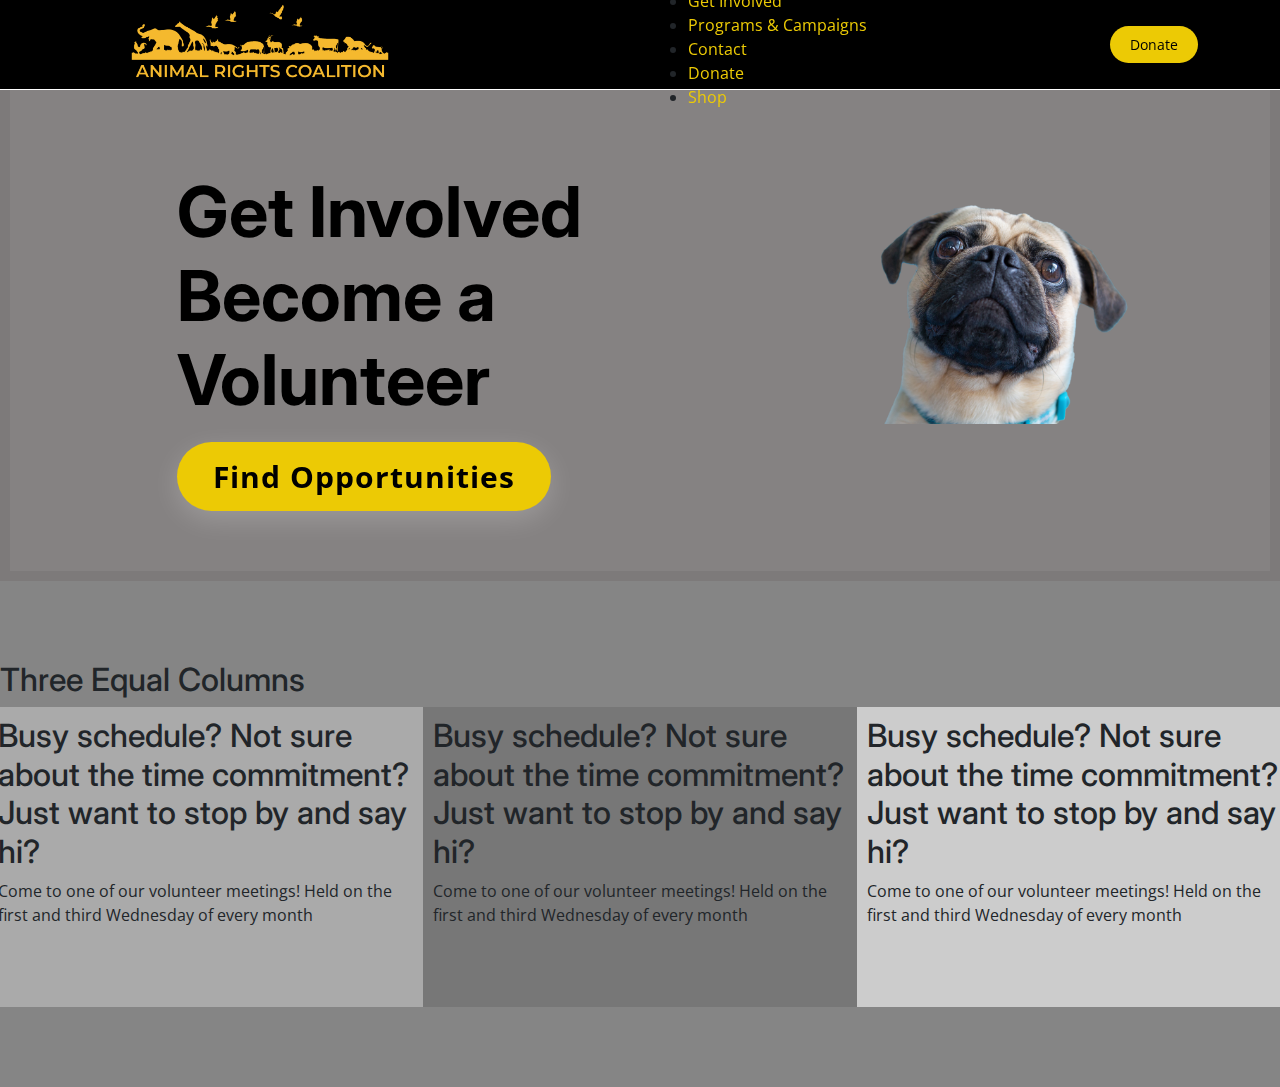
==== index.html @ 59871707 "dsdsd" ====
<!DOCTYPE html>
<html lang="en">

<head>
  <meta charset="utf-8">
  <meta content="width=device-width, initial-scale=1.0" name="viewport">

  <title>Animal Rights Coalition</title>
  <meta content="" name="description">
  <meta content="" name="keywords">

  <!-- Favicons -->
  <link href="assets/img/favicon.png" rel="icon">
  <link href="assets/img/apple-touch-icon.png" rel="apple-touch-icon">

  <!-- Google Fonts -->
  <link rel="preconnect" href="https://fonts.googleapis.com">
  <link rel="preconnect" href="https://fonts.gstatic.com" crossorigin>
  <link href="https://fonts.googleapis.com/css2?family=Open+Sans:ital,wght@0,300;0,400;0,500;0,600;0,700;1,300;1,400;1,600;1,700&family=Amatic+SC:ital,wght@0,300;0,400;0,500;0,600;0,700;1,300;1,400;1,500;1,600;1,700&family=Inter:ital,wght@0,300;0,400;0,500;0,600;0,700;1,300;1,400;1,500;1,600;1,700&display=swap" rel="stylesheet">

  <!-- Vendor CSS Files -->
  <link href="assets/vendor/bootstrap/css/bootstrap.min.css" rel="stylesheet">
  <link href="assets/vendor/bootstrap-icons/bootstrap-icons.css" rel="stylesheet">
  <link href="assets/vendor/aos/aos.css" rel="stylesheet">
  <link href="assets/vendor/glightbox/css/glightbox.min.css" rel="stylesheet">
  <link href="assets/vendor/swiper/swiper-bundle.min.css" rel="stylesheet">

  <!-- Template Main CSS File -->
  <link href="assets/css/main.css" rel="stylesheet">

  <!-- =======================================================
  * Template Name: Yummy - v1.1.0
  * Template URL: https://bootstrapmade.com/yummy-bootstrap-restaurant-website-template/
  * Author: BootstrapMade.com
  * License: https://bootstrapmade.com/license/
  ======================================================== -->
</head>

<body>

  <!-- ======= Header ======= -->
  <header id="header" class="header fixed-top d-flex align-items-center">
    <div class="container d-flex align-items-center justify-content-between">

      <a href="index.html" class="logo d-flex align-items-center me-auto me-lg-0">
        <!-- Uncomment the line below if you also wish to use an image logo -->
        <!-- <img src="assets/img/logo.png" alt=""> -->
        <div class="logo">
          <img src="assets/img/arc-logo.png" class="img-fluid">
        </div>
      </a>

      <nav id="navbar" class="navbar">
        <ul>
          <li><a href="#hero">Home</a></li>
          <li><a href="#about">Get Involved</a></li>
          <li><a href="#menu">Programs & Campaigns</a></li>
          <li><a href="#events">Contact</a></li>
          <li><a href="#chefs">Donate</a></li>
          <li><a href="#gallery">Shop</a></li>
      
        </ul>
      </nav><!-- .navbar -->

      <a class="btn-book-a-table" href="#book-a-table">Donate</a>
      <i class="mobile-nav-toggle mobile-nav-show bi bi-list"></i>
      <i class="mobile-nav-toggle mobile-nav-hide d-none bi bi-x"></i>

    </div>
  </header><!-- End Header -->

  <!-- ======= Hero Section ======= -->
  <section id="hero" class="hero d-flex align-items-center section-bg">
    <div class="container">
      <div class="row justify-content-between gy-5">
        <div class="col-lg-5 order-2 order-lg-1 d-flex flex-column justify-content-center align-items-center align-items-lg-start text-center text-lg-start">
          <h2 data-aos="fade-up">Get Involved Become a Volunteer</h2>
          <div class="d-flex" data-aos="fade-up" data-aos-delay="200">
            <a href="#book-a-table" class="btn-book-a-table">Find Opportunities</a>
          </div>
        </div>
        <div class="col-lg-5 order-1 order-lg-2 text-center text-lg-start">
          <img src="assets/img/pug.png" class="img-fluid" alt="" data-aos="zoom-out" data-aos-delay="10000" width="10000" 
          height="1000"/>
        </div>
      </div>
    </div>
  </section><!-- End Hero Section -->

  <main id="main">

<!-- three sections -->
<section id="panels">
   
    <body>

      <h2>Three Equal Columns</h2>
      
      <div class="row">
        <div class="column" style="background-color:#aaa;">
          <h2>Busy schedule?
            Not sure about the time commitment?
            Just want to stop by and say hi?</h2>
          <p>Come to one of our volunteer meetings!
            Held on the first and third Wednesday of every month</p>
        </div>
        <div class="column" style="background-color:rgb(119, 119, 119);">
          <h2>Busy schedule?
            Not sure about the time commitment?
            Just want to stop by and say hi?</h2>
          <p>Come to one of our volunteer meetings!
            Held on the first and third Wednesday of every month</p>
        </div>
        <div class="column" style="background-color:#ccc;">
          <h2>Busy schedule?
            Not sure about the time commitment?
            Just want to stop by and say hi?</h2>
          <p>Come to one of our volunteer meetings!
            Held on the first and third Wednesday of every month</p>
        </div>
      </div>
      
      </body>

</section>

  <!-- Vendor JS Files -->
  <script src="assets/vendor/bootstrap/js/bootstrap.bundle.min.js"></script>
  <script src="assets/vendor/aos/aos.js"></script>
  <script src="assets/vendor/glightbox/js/glightbox.min.js"></script>
  <script src="assets/vendor/purecounter/purecounter_vanilla.js"></script>
  <script src="assets/vendor/swiper/swiper-bundle.min.js"></script>
  <script src="assets/vendor/php-email-form/validate.js"></script>

  <!-- Template Main JS File -->
  <script src="assets/js/main.js"></script>

</body>

</html>
---- assets/css/main.css ----
/**
* Template Name: Yummy - v1.1.0
* Template URL: https://bootstrapmade.com/yummy-bootstrap-restaurant-website-template/
* Author: BootstrapMade.com
* License: https://bootstrapmade.com/license/
*/

/*--------------------------------------------------------------
# Set main reusable colors and fonts using CSS variables
# Learn more about CSS variables at https://developer.mozilla.org/en-US/docs/Web/CSS/Using_CSS_custom_properties
--------------------------------------------------------------*/
/* Fonts */
:root {
  --font-default: "Open Sans", system-ui, -apple-system, "Montserrat", Roboto, "Helvetica Neue", Arial, "Montserrat", "Montserrat", sans-serif, "Apple Color Emoji", "Segoe UI Emoji", "Segoe UI Symbol", "Noto Color Emoji";
  --font-primary: "Montserrat", sans-serif; 
  --font-secondary: "Inter", sans-serif;
  --font-weight: bold;
}

/* Colors */
:root {
  --color-default: #212529;
  --color-primary: #ecca05;
  --color-secondary: #000000;
}

/* Smooth scroll behavior */
:root {
  scroll-behavior: smooth;
}

.img-fluid{
  width: max-content;
  height: max-content;
}
/*--------------------------------------------------------------
# General
--------------------------------------------------------------*/
body {
  font-family: var(--font-default);
  color: var(--color-default);
}

a {
  color: var(--color-primary);
  text-decoration: none;
}

a:hover {
  color: #ecca05;
  text-decoration: none;
}

h1,
h2,
h3,
h4,
h5,
h6 {
  font-family: var(--font-secondary);
}

/*--------------------------------------------------------------
# Sections & Section Header
--------------------------------------------------------------*/
section {
  overflow: hidden;
  padding: 80px 0;
}

.section-bg {
  background-color: rgba(134, 111, 111, 0.116);
}

.section-header {
  text-align: center;
  padding-bottom: 30px;
}

.section-header h2 {
  font-size: 13px;
  letter-spacing: 1px;
  font-weight: 400;
  margin: 0;
  padding: 0;
  color: #fcf3f3;
  text-transform: uppercase;
  font-family: var(--font-default);
}

.section-header p {
  margin: 0;
  font-size: 48px;
  font-weight: 400;
  font-family: var(--font-primary);
}

.section-header p span {
  color: var(--color-primary);
}
body {background-color: rgb(133, 133, 133);}
/*--------------------------------------------------------------
# Breadcrumbs
--------------------------------------------------------------*/
.breadcrumbs {
  padding: 15px 0;
  background: rgba(55, 55, 63, 0.05);
  margin-top: 90px;
}

@media (max-width: 575px) {
  .breadcrumbs {
    margin-top: 70px;
  }
}

.breadcrumbs h2 {
  font-size: 24px;
  font-weight: 400;
  margin: 0;
}

.breadcrumbs ol {
  display: flex;
  flex-wrap: wrap;
  list-style: none;
  padding: 0;
  margin: 0;
  font-size: 14px;
}

.breadcrumbs ol li+li {
  padding-left: 10px;
}

.breadcrumbs ol li+li::before {
  display: inline-block;
  padding-right: 10px;
  color: #676775;
  content: "/";
}

@media (max-width: 992px) {
  .breadcrumbs .d-flex {
    display: block !important;
  }

  .breadcrumbs h2 {
    margin-bottom: 10px;
  }

  .breadcrumbs ol {
    display: block;
  }

  .breadcrumbs ol li {
    display: inline-block;
  }
}

/*--------------------------------------------------------------
# Scroll top button
--------------------------------------------------------------*/
.scroll-top {
  position: fixed;
  visibility: hidden;
  opacity: 0;
  right: 15px;
  bottom: 15px;
  z-index: 99999;
  background: var(--color-primary);
  width: 44px;
  height: 44px;
  border-radius: 50px;
  transition: all 0.4s;
}

.scroll-top i {
  font-size: 24px;
  color: #fff;
  line-height: 0;
}

.scroll-top:hover {
  background: #f0d126;
  color: #fff;
}

.scroll-top.active {
  visibility: visible;
  opacity: 1;
}

/*--------------------------------------------------------------
# Preloader
--------------------------------------------------------------*/
#preloader {
  position: fixed;
  inset: 0;
  z-index: 9999;
  overflow: hidden;
  background: #fff;
  transition: all 0.6s ease-out;
  width: 100%;
  height: 100vh;
}

#preloader:before,
#preloader:after {
  content: "";
  position: absolute;
  border: 4px solid var(--color-primary);
  border-radius: 50%;
  -webkit-animation: animate-preloader 2s cubic-bezier(0, 0.2, 0.8, 1) infinite;
  animation: animate-preloader 2s cubic-bezier(0, 0.2, 0.8, 1) infinite;
}

#preloader:after {
  -webkit-animation-delay: -0.5s;
  animation-delay: -0.5s;
}

@-webkit-keyframes animate-preloader {
  0% {
    width: 10px;
    height: 10px;
    top: calc(50% - 5px);
    left: calc(50% - 5px);
    opacity: 1;
  }

  100% {
    width: 72px;
    height: 72px;
    top: calc(50% - 36px);
    left: calc(50% - 36px);
    opacity: 0;
  }
}

@keyframes animate-preloader {
  0% {
    width: 10px;
    height: 10px;
    top: calc(50% - 5px);
    left: calc(50% - 5px);
    opacity: 1;
  }

  100% {
    width: 72px;
    height: 72px;
    top: calc(50% - 36px);
    left: calc(50% - 36px);
    opacity: 0;
  }
}

/*--------------------------------------------------------------
# Disable aos animation delay on mobile devices
--------------------------------------------------------------*/
@media screen and (max-width: 768px) {
  [data-aos-delay] {
    transition-delay: 0 !important;
  }
}

/*--------------------------------------------------------------
# Header
--------------------------------------------------------------*/
.header {
  background: rgb(0, 0, 0);
  transition: all 0.5s;
  z-index: 997;
  height: 90px;
  border-bottom: 1px solid #fff;
}

@media (max-width: 575px) {
  .header {
    height: 70px;
  }
}

.header.sticked {
  border-color: rgb(255, 255, 255);
  border-color: #eee;
}

.header .logo img {
  max-height: 200px;
  margin-right: 6px;
}

.header .logo h1 {
  font-size: 28px;
  font-weight: 700;
  color: rgb(0, 0, 0);
  margin: 0;
  font-family: var(--font-secondary);
}

.header .logo h1 span {
  color: var(--color-primary);
}

.header .btn-book-a-table,
.header .btn-book-a-table:focus {
  font-size: 14px;
  color: rgb(0, 0, 0);
  background: var(--color-primary);
  padding: 8px 20px;
  margin-left: 30px;
  border-radius: 50px;
  transition: 0.3s;
}

.header .btn-book-a-table:hover,
.header .btn-book-a-table:focus:hover {
  color: rgb(0, 0, 0);
  background: rgba(0, 0, 0, 0.8);
}

section {
  scroll-margin-top: 90px;
}


/*--------------------------------------------------------------
# Desktop Navigation
--------------------------------------------------------------*/
@media (min-width: 1380px) {
  .navbar {
    padding: 0;
   
  }

  .navbar ul {
    margin: 0;
    padding: 0;
    display: flex;
    list-style: none;
    align-items: center;
  }

  .navbar li {
    position: relative;
  }

  .navbar>ul>li {
    white-space: nowrap;
    padding: 10px 0 10px 28px;
  }

  .navbar a,
  .navbar a:focus {
    display: flex;
    align-items: center;
    justify-content: space-between;
    padding: 0 3px;
    font-family: var(--font-secondary);
    font-size: 16px;
    font-weight: 600;
    color: #ffffff;
    white-space: nowrap;
    transition: 0.3s;
    position: relative;
  }

  .navbar a i,
  .navbar a:focus i {
    font-size: 12px;
    line-height: 0;
    margin-left: 5px;
  }

  .navbar>ul>li>a:before {
    content: "";
    position: absolute;
    width: 100%;
    height: 2px;
    bottom: -6px;
    left: 0;
    background-color: rgb(204, 184, 0);
    visibility: hidden;
    width: 0px;
    transition: all 0.3s ease-in-out 0s;
  }

  .navbar a:hover:before,
  .navbar li:hover>a:before,
  .navbar .active:before {
    visibility: visible;
    width: 100%;
  }

  .navbar a:hover,
  .navbar .active,
  .navbar .active:focus,
  .navbar li:hover>a {
    color: rgb(255, 255, 255);
  }

  .navbar .dropdown ul {
    display: block;
    position: absolute;
    left: 28px;
    top: calc(100% + 30px);
    margin: 0;
    padding: 10px 0;
    z-index: 99;
    opacity: 0;
    visibility: hidden;
    background: rgb(0, 0, 0);
    box-shadow: 0px 0px 30px rgba(127, 137, 161, 0.25);
    transition: 0.3s;
    border-radius: 4px;
  }

  .navbar .dropdown ul li {
    min-width: 200px;
  }

  .navbar .dropdown ul a {
    padding: 10px 20px;
    font-size: 15px;
    text-transform: none;
    font-weight: 600;
  }

  .navbar .dropdown ul a i {
    font-size: 12px;
  }

  .navbar .dropdown ul a:hover,
  .navbar .dropdown ul .active:hover,
  .navbar .dropdown ul li:hover>a {
    color: var(--color-primary);
  }

  .navbar .dropdown:hover>ul {
    opacity: 1;
    top: 100%;
    visibility: visible;
  }

  .navbar .dropdown .dropdown ul {
    top: 0;
    left: calc(100% - 30px);
    visibility: hidden;
  }

  .navbar .dropdown .dropdown:hover>ul {
    opacity: 1;
    top: 0;
    left: 100%;
    visibility: visible;
  }
}

@media (min-width: 1280px) and (max-width: 1366px) {
  .navbar .dropdown .dropdown ul {
    left: -90%;
  }

  .navbar .dropdown .dropdown:hover>ul {
    left: -100%;
  }
}

@media (min-width: 1280px) {

  .mobile-nav-show,
  .mobile-nav-hide {
    display: none;
  }
}

/*--------------------------------------------------------------
# Mobile Navigation
--------------------------------------------------------------*/
@media (max-width: 1279px) {
  .navbar {
    position: fixed;
    top: 0;
    right: -100%;
    width: 100%;
    max-width: 400px;
    border-left: 1px solid #666;
    bottom: 0;
    transition: 0.3s;
    z-index: 9997;
  }

  .navbar ul {
    position: absolute;
    inset: 0;
    padding: 50px 0 10px 0;
    margin: 0;
    background: rgba(255, 255, 255, 0.9);
    overflow-y: auto;
    transition: 0.3s;
    z-index: 9998;
  }

  .navbar a,
  .navbar a:focus {
    display: flex;
    align-items: center;
    justify-content: space-between;
    padding: 10px 20px;
    font-family: var(--font-secondary);
    border-bottom: 2px solid rgba(255, 255, 255, 0.8);
    font-size: 16px;
    font-weight: 600;
    color: #7f7f90;
    white-space: nowrap;
    transition: 0.3s;
  }

  .navbar a i,
  .navbar a:focus i {
    font-size: 12px;
    line-height: 0;
    margin-left: 5px;
  }

  .navbar a:hover,
  .navbar li:hover>a {
    color: #000;
  }

  .navbar .active,
  .navbar .active:focus {
    color: #000;
    border-color: var(--color-primary);
  }

  .navbar .dropdown ul,
  .navbar .dropdown .dropdown ul {
    position: static;
    display: none;
    padding: 10px 0;
    margin: 10px 20px;
    transition: all 0.5s ease-in-out;
    border: 1px solid #eee;
  }

  .navbar .dropdown>.dropdown-active,
  .navbar .dropdown .dropdown>.dropdown-active {
    display: block;
  }

  .mobile-nav-show {
    color: var(--color-secondary);
    font-size: 28px;
    cursor: pointer;
    line-height: 0;
    transition: 0.5s;
    z-index: 9999;
    margin: 0 10px 0 20px;
  }

  .mobile-nav-hide {
    color: var(--color-secondary);
    font-size: 32px;
    cursor: pointer;
    line-height: 0;
    transition: 0.5s;
    position: fixed;
    right: 20px;
    top: 20px;
    z-index: 9999;
  }

  .mobile-nav-active {
    overflow: hidden;
  }

  .mobile-nav-active .navbar {
    right: 0;
  }

  .mobile-nav-active .navbar:before {
    content: "";
    position: fixed;
    inset: 0;
    background: rgba(255, 255, 255, 0.8);
    z-index: 9996;
  }
}


@-webkit-keyframes pulsate-btn {
  0% {
    transform: scale(0.6, 0.6);
    opacity: 1;
  }

  100% {
    transform: scale(1, 1);
    opacity: 0;
  }
}

@keyframes pulsate-btn {
  0% {
    transform: scale(0.6, 0.6);
    opacity: 1;
  }

  100% {
    transform: scale(1, 1);
    opacity: 0;
  }
}

/*--------------------------------------------------------------
# Why Us Section
--------------------------------------------------------------*/
.why-us .why-box {
  padding: 30px;
  background: var(--color-primary);
  color: #fff;
}

.why-us .why-box h3 {
  font-weight: 700;
  font-size: 34px;
  margin-bottom: 30px;
}

.why-us .why-box p {
  margin-bottom: 30px;
}

.why-us .why-box .more-btn {
  display: inline-block;
  background: rgba(255, 255, 255, 0.3);
  padding: 6px 30px 8px 30px;
  color: #fff;
  border-radius: 50px;
  transition: all ease-in-out 0.4s;
}

.why-us .why-box .more-btn i {
  font-size: 14px;
}

.why-us .why-box .more-btn:hover {
  color: var(--color-primary);
  background: #fff;
}

.why-us2 {
  text-align: center;
  padding: 40px 30px;
  width: 100%;
  height: 100%;
  border: 0px solid rgba(55, 55, 63, 0.1);
  transition: 0.3s;
}

.why-us .icon-box i {
  color: var(--color-primary);
  margin-bottom: 30px;
  font-size: 32px;
  margin-bottom: 30px;
  background: rgba(206, 18, 18, 0.1);
  border-radius: 50px;
  display: flex;
  align-items: center;
  justify-content: center;
  width: 64px;
  height: 64px;
}

.why-us2 .icon-box h4 {
  font-size: 20px;
  font-weight: 400;
  margin: 0 0 30px 0;
  font-family: var(--font-secondary);
}

.why-us2 .icon-box p {
  font-size: 15px;
  color: #6c757d;
}

@media (min-width: 1200px) {
  .why-us .icon-box:hover {
    transform: scale(1.1);
  }
}


/*--------------------------------------------------------------
# Hero Section
--------------------------------------------------------------*/
.hero {
  width: 100%;
  background-size: cover;
  position: relative;
  min-height: 60vh;
  padding: 160px 0 60px 0;
  border: 10px solid rgba(55, 55, 63, 0.1);

}

.hero h2 {
  font-size: 70px;
  font-weight: 700;
  margin-bottom: 20px;
  color: var(--color-secondary);
  font-weight: bolder;

}

.hero h2 span {
  color: var(--color-primary);
}

.hero p {
  color: #4f4f5a;
  font-weight: 400;
  margin-bottom: 30px;
}

.hero .btn-book-a-table {
  font-weight:bold;
  font-size: 30px;
  letter-spacing: 1px;
  display: inline-block;
  padding: 12px 36px;
  border-radius: 50px;
  transition: 0.5s;
  color: rgb(0, 0, 0);
  background: var(--color-primary);
  box-shadow: 0 8px 28px rgba(255, 255, 255, 0.2);
}

.hero .btn-book-a-table:hover {
  background: rgba(255, 255, 255, 0.8);
  box-shadow: 0 8px 28px rgba(0, 0, 0, 0.45);
  border: #ecca05;
  color: #ecca05;
}


.hero .btn-watch-video:hover {
  color: var(--color-primary);
}

.hero .btn-watch-video:hover i {
  color: rgba(206, 18, 18, 0.8);
}

@media (max-width: 640px) {
  .hero h2 {
    font-size: 36px;
  }

  .hero .btn-get-started,
  .hero .btn-watch-video {
    font-size: 14px;
  }

  ul {list-style-type: none;}
  body {font-family: Verdana, sans-serif;}
  
}

/*--------------------------------------------------------------
# three sections
--------------------------------------------------------------*/

.panels p {
  font-size: 1000px;
  font-weight: bolder;
}

.column {
  float: left;
  width: 33.33%;
  padding: 10px;
  height: 300px; /* Should be removed. Only for demonstration */
}

/* Clear floats after the columns */
.row:after {
  content: "";
  display: table;
  clear: both;
}
.section.column h2{
font-weight: bold;

}
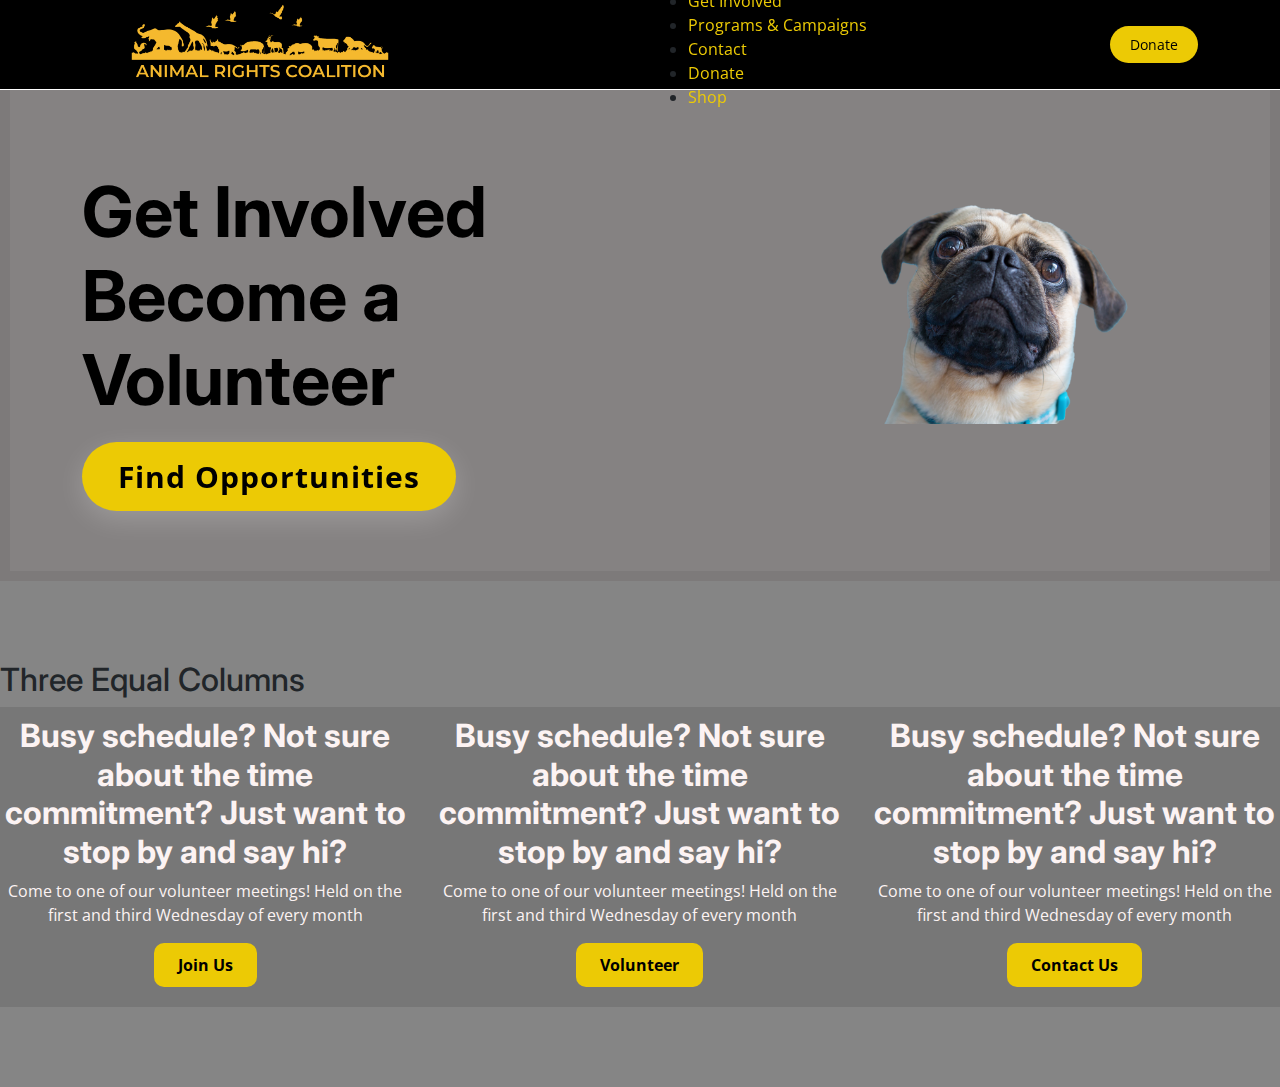
==== commit 5329cf0c: "fdsfdsf" ====
--- a/index.html
+++ b/index.html
@@ -97,12 +97,13 @@
       <h2>Three Equal Columns</h2>
       
       <div class="row">
-        <div class="column" style="background-color:#aaa;">
+        <div class="column" style="background-color:rgb(119, 119, 119);">
           <h2>Busy schedule?
             Not sure about the time commitment?
             Just want to stop by and say hi?</h2>
           <p>Come to one of our volunteer meetings!
             Held on the first and third Wednesday of every month</p>
+            <button type="button">Join Us</button> 
         </div>
         <div class="column" style="background-color:rgb(119, 119, 119);">
           <h2>Busy schedule?
@@ -110,13 +111,15 @@
             Just want to stop by and say hi?</h2>
           <p>Come to one of our volunteer meetings!
             Held on the first and third Wednesday of every month</p>
+            <button type="button">Volunteer</button>  
         </div>
-        <div class="column" style="background-color:#ccc;">
+        <div class="column" style="background-color:rgb(119, 119, 119);">
           <h2>Busy schedule?
             Not sure about the time commitment?
             Just want to stop by and say hi?</h2>
           <p>Come to one of our volunteer meetings!
             Held on the first and third Wednesday of every month</p>
+            <button type="button">Contact Us</button> 
         </div>
       </div>
       
--- a/assets/css/main.css
+++ b/assets/css/main.css
@@ -426,6 +426,7 @@
     font-size: 15px;
     text-transform: none;
     font-weight: 600;
+    
   }
 
   .navbar .dropdown ul a i {
@@ -527,7 +528,7 @@
 
   .navbar a:hover,
   .navbar li:hover>a {
-    color: #000;
+    color: rgb(255, 8, 8);
   }
 
   .navbar .active,
@@ -774,25 +775,25 @@
 # three sections
 --------------------------------------------------------------*/
 
-.panels p {
-  font-size: 1000px;
-  font-weight: bolder;
-}
-
 .column {
   float: left;
   width: 33.33%;
   padding: 10px;
-  height: 300px; /* Should be removed. Only for demonstration */
-}
-
-/* Clear floats after the columns */
-.row:after {
-  content: "";
-  display: table;
-  clear: both;
-}
-.section.column h2{
+  height: 300px; 
+  text-align: center;
+  color: #fcf3f3;
+  font-size: medium;
+
+}
+
+.column h2 {
 font-weight: bold;
+}
+.column button {
+font-weight: bold;
+background-color: #ecca05;
+border: #ecca05;
+border-radius: 10px;
+padding: 10px 24px;
 
 }